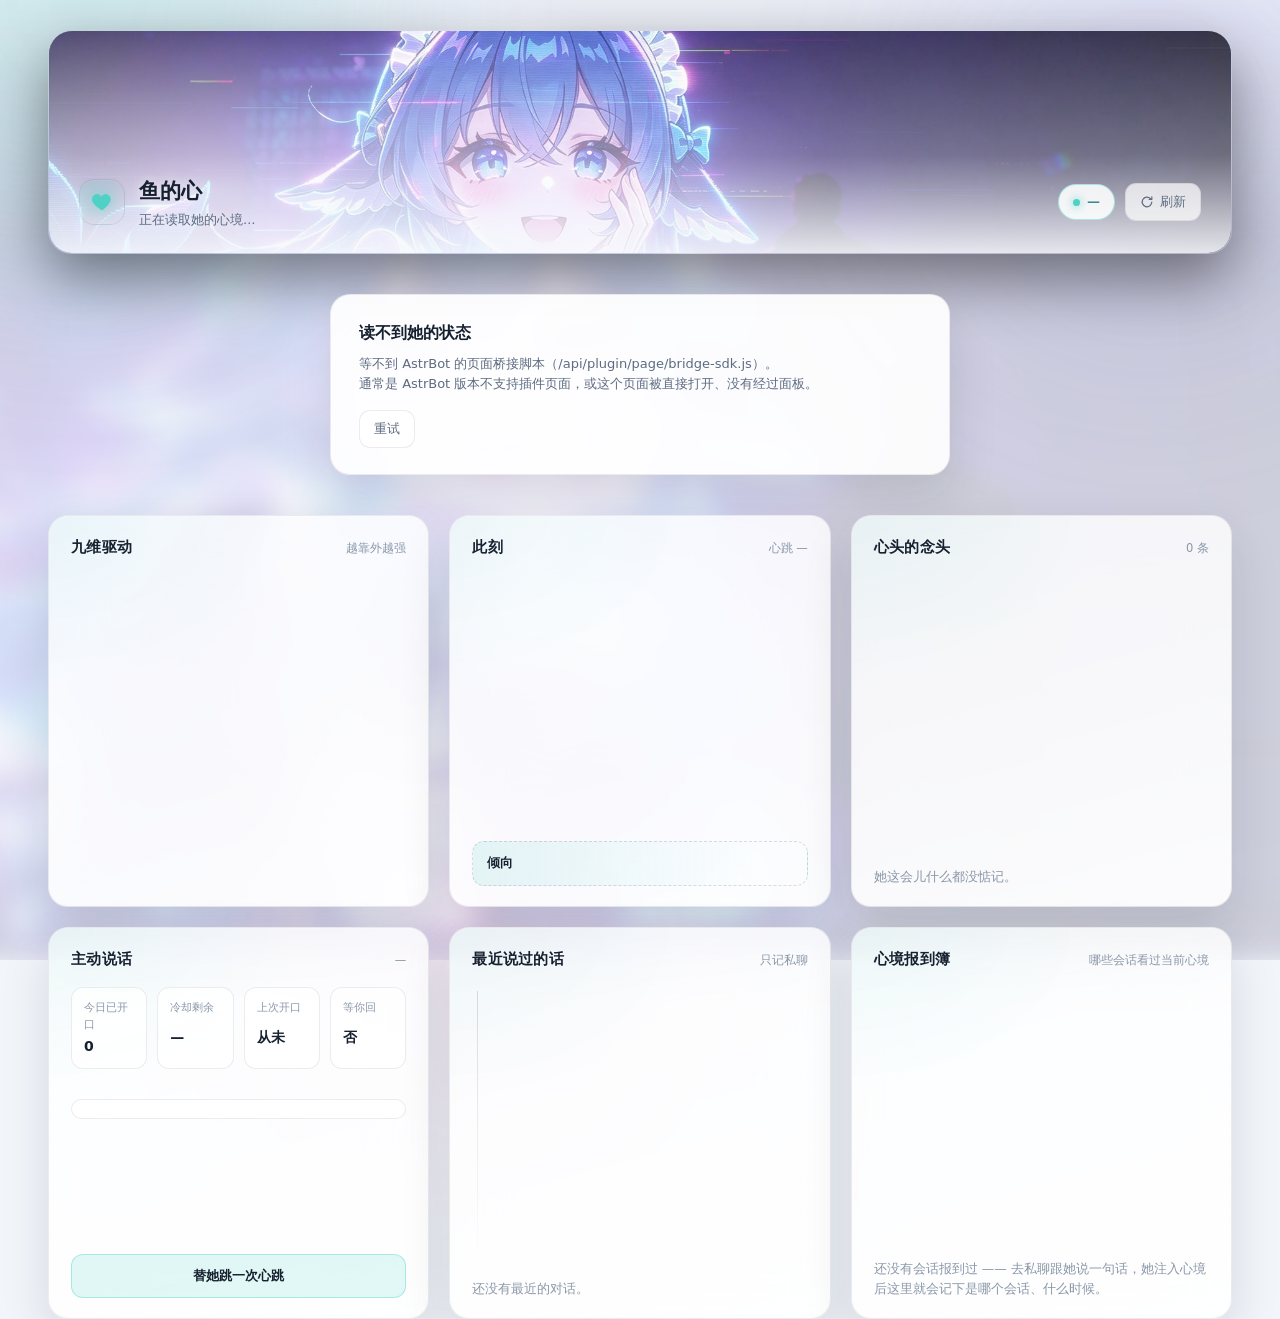
==== views/heart/index.html @ f81cccba "feat: v0.2.0 自带 Web 面板 + 主动说话时间感知 新增 - 自带 Web 面板（views/heart/）：九维雷达、四档状态、心头的念头、主动说话、   对话时间线、心境报到簿" ====
<!DOCTYPE html>
<html lang="zh-CN">
<head>
<meta charset="utf-8" />
<meta name="viewport" content="width=device-width, initial-scale=1" />
<title>鱼的心</title>
<link rel="stylesheet" href="./style.css" />
</head>
<body>
<div class="aurora" aria-hidden="true"><i></i><i></i><i></i></div>

<section class="hero">
  <header class="topbar">
    <div class="brand">
      <div class="heart" aria-hidden="true">
        <svg viewBox="0 0 32 32">
          <path d="M16 27.2s-9.8-5.9-12.6-11.6C1.5 11.4 3.4 6.3 8 5.5c2.9-.5 5.6 1.1 7.1 3.5 1.5-2.4 4.2-4 7.1-3.5 4.6.8 6.5 5.9 4.6 10.1C24 21.3 16 27.2 16 27.2z"/>
        </svg>
      </div>
      <div class="brand-text">
        <h1>鱼的心</h1>
        <p class="sub" id="subtitle">正在读取她的心境…</p>
      </div>
    </div>
    <div class="topbar-right">
      <span class="badge" id="modeBadge" data-mode="calm">—</span>
      <button class="ghost-btn" id="btnRefresh" type="button">
        <svg viewBox="0 0 16 16" aria-hidden="true"><path d="M13.5 8a5.5 5.5 0 1 1-1.6-3.9M13.5 2v3h-3" fill="none" stroke="currentColor" stroke-width="1.4" stroke-linecap="round" stroke-linejoin="round"/></svg>
        刷新
      </button>
    </div>
  </header>
</section>

<section class="error-card" id="errorCard" hidden>
  <h2>读不到她的状态</h2>
  <p id="errorText"></p>
  <button class="ghost-btn" id="btnRetry" type="button">重试</button>
</section>

<main class="grid" id="grid" hidden>
  <section class="card card-radar">
    <div class="card-head"><h2>九维驱动</h2><span class="hint">越靠外越强</span></div>
    <div class="radar-wrap">
      <svg class="radar" id="radar" viewBox="0 0 340 340" role="img" aria-label="九维驱动雷达图"></svg>
    </div>
    <div class="legend" id="radarLegend"></div>
  </section>

  <section class="card card-vitals">
    <div class="card-head"><h2>此刻</h2><span class="hint" id="tickHint">心跳 —</span></div>
    <div class="rings" id="rings"></div>
    <div class="meters" id="meters"></div>
    <p class="tendency" id="tendency" hidden><b>倾向</b><span id="tendencyText"></span></p>
  </section>

  <section class="card card-thoughts">
    <div class="card-head"><h2>心头的念头</h2><span class="hint" id="thoughtCount">0 条</span></div>
    <ul class="thought-list" id="thoughtList"></ul>
    <p class="empty" id="thoughtEmpty">她这会儿什么都没惦记。</p>
  </section>

  <section class="card card-proactive">
    <div class="card-head"><h2>主动说话</h2><span class="hint" id="proactiveHint">—</span></div>
    <div class="stats">
      <div class="stat"><span>今日已开口</span><b id="pCount">0</b></div>
      <div class="stat"><span>冷却剩余</span><b id="pCooldown">—</b></div>
      <div class="stat"><span>上次开口</span><b id="pLast">从未</b></div>
      <div class="stat"><span>等你回</span><b id="pWaiting">否</b></div>
    </div>
    <div class="chips" id="chips"></div>
    <p class="readiness" id="readiness"></p>
    <button class="primary-btn" id="btnTick" type="button">替她跳一次心跳</button>
  </section>

  <section class="card card-recent">
    <div class="card-head"><h2>最近说过的话</h2><span class="hint" id="recentHint">只记私聊</span></div>
    <ol class="timeline" id="recent"></ol>
    <p class="empty" id="recentEmpty">还没有最近的对话。</p>
  </section>

  <section class="card card-inject">
    <div class="card-head"><h2>心境报到簿</h2><span class="hint">哪些会话看过当前心境</span></div>
    <ul class="inject-list" id="injectList"></ul>
    <p class="empty" id="injectEmpty">还没有会话报到过 —— 去私聊跟她说一句话，她注入心境后这里就会记下是哪个会话、什么时候。</p>
  </section>
</main>

<div class="toast" id="toast" hidden></div>
<script src="./app.js"></script>
</body>
</html>
---- views/heart/style.css ----
/* 鱼的心 · WebUI
   设计：暗色玻璃卡片 + 状态色驱动的极光背景
   主题由 AstrBot 注入的 data-theme 切换（dark / light） */

:root {
  --bg: #080a0f;
  --panel: rgba(255, 255, 255, 0.05);
  --panel-solid: rgba(12, 16, 24, 0.74);
  --card-a: rgba(22, 27, 38, 0.72);
  --card-b: rgba(9, 12, 18, 0.87);
  --line: rgba(255, 255, 255, 0.09);
  --line-strong: rgba(255, 255, 255, 0.18);
  --text: #e9eef7;
  --muted: #8b95a8;
  --dim: #5b6474;
  --track: rgba(255, 255, 255, 0.07);
  --shadow: 0 24px 70px rgba(0, 0, 0, 0.55);
  --mode: #4fd1c5;
  --mode-soft: rgba(79, 209, 197, 0.14);
  --radius: 20px;
  --ease: cubic-bezier(0.22, 1, 0.36, 1);
  --scrim: linear-gradient(
    180deg,
    rgba(5, 7, 13, 0.52) 0%,
    rgba(5, 7, 13, 0.74) 42%,
    rgba(5, 7, 13, 0.92) 100%
  );
}

[data-theme="light"] {
  --bg: #f2f5fa;
  --panel: rgba(255, 255, 255, 0.72);
  --panel-solid: rgba(255, 255, 255, 0.92);
  --card-a: rgba(255, 255, 255, 0.78);
  --card-b: rgba(255, 255, 255, 0.92);
  --line: rgba(16, 24, 40, 0.08);
  --line-strong: rgba(16, 24, 40, 0.14);
  --text: #16202f;
  --muted: #5d6b80;
  --dim: #8a97a8;
  --track: rgba(16, 24, 40, 0.07);
  --shadow: 0 20px 50px rgba(16, 24, 40, 0.12);
  --scrim: linear-gradient(
    180deg,
    rgba(244, 246, 251, 0.78) 0%,
    rgba(244, 246, 251, 0.90) 45%,
    rgba(244, 246, 251, 0.96) 100%
  );
}

* { box-sizing: border-box; }

html, body { height: 100%; }

body {
  margin: 0;
  padding: 30px clamp(16px, 4vw, 48px) 60px;
  background-color: var(--bg);
  color: var(--text);
  font-family: "Inter", "PingFang SC", "Microsoft YaHei", "Noto Sans SC", system-ui, -apple-system, sans-serif;
  font-size: 14px;
  line-height: 1.55;
  -webkit-font-smoothing: antialiased;
  overflow-x: hidden;
}

/* 整页也铺上她：背景照片虚化后满铺，卡片半透明会透出颜色 */
body::before {
  content: "";
  position: fixed;
  inset: -60px;
  z-index: 0;
  pointer-events: none;
  background: url("./bg.jpg") center 72% / cover no-repeat;
  opacity: 0.38;
  filter: blur(13px) saturate(1.1);
  /* hero 区不重复铺图，从它下方开始接上 */
  mask-image: linear-gradient(180deg, transparent 0, #000 300px);
  -webkit-mask-image: linear-gradient(180deg, transparent 0, #000 300px);
}
[data-theme="light"] body::before { opacity: 0.16; }

/* ---------- 背景极光 ---------- */
.aurora {
  position: fixed;
  inset: -20% -10%;
  z-index: 0;
  pointer-events: none;
  filter: blur(110px);
  opacity: 0.42;
  transition: opacity 0.6s var(--ease);
}
.aurora i {
  position: absolute;
  display: block;
  border-radius: 50%;
  mix-blend-mode: screen;
  animation: drift 26s ease-in-out infinite;
}
[data-theme="light"] .aurora { opacity: 0.34; }
[data-theme="light"] .aurora i { mix-blend-mode: multiply; }
.aurora i:nth-child(1) { width: 44vw; height: 44vw; left: -6vw; top: -8vw; background: var(--mode); opacity: 0.5; }
.aurora i:nth-child(2) { width: 36vw; height: 36vw; right: 2vw; top: 8vh; background: #6366f1; opacity: 0.32; animation-delay: -9s; }
.aurora i:nth-child(3) { width: 30vw; height: 30vw; left: 32vw; bottom: -6vw; background: #ec4899; opacity: 0.22; animation-delay: -17s; }

@keyframes drift {
  0%, 100% { transform: translate3d(0, 0, 0) scale(1); }
  50% { transform: translate3d(3vw, -2vh, 0) scale(1.08); }
}

/* ---------- 顶栏 ---------- */
/* 顶部作品图带：照片只在这里完整呈现，内容区回到干净的深色底 */
.hero {
  position: relative;
  max-width: 1360px;
  margin: 0 auto 22px;
  min-height: 224px;
  display: flex;
  align-items: flex-end;
  padding: 24px 30px;
  border-radius: 24px;
  overflow: hidden;
  border: 1px solid var(--line);
  box-shadow: 0 26px 60px rgba(0, 0, 0, 0.45);
}
.hero::before {
  content: "";
  position: absolute;
  inset: 0;
  background: url("./bg.jpg") center 31% / cover no-repeat;
  transform: scale(1.01);
}
.hero::after {
  content: "";
  position: absolute;
  inset: 0;
  background:
    linear-gradient(
      180deg,
      rgba(8, 10, 16, 0.28) 0%,
      rgba(8, 10, 16, 0.58) 56%,
      rgba(10, 13, 20, 0.95) 100%
    ),
    radial-gradient(72% 130% at 14% 72%, rgba(8, 10, 16, 0.6), transparent 72%);
}
[data-theme="light"] .hero::after {
  background:
    linear-gradient(
      180deg,
      rgba(250, 251, 253, 0.18) 0%,
      rgba(250, 251, 253, 0.42) 56%,
      rgba(247, 249, 252, 0.92) 100%
    ),
    radial-gradient(72% 130% at 14% 72%, rgba(250, 251, 253, 0.55), transparent 72%);
}

.topbar {
  position: relative;
  z-index: 1;
  display: flex;
  align-items: center;
  justify-content: space-between;
  gap: 18px;
  width: 100%;
  margin: 0;
}

.brand { display: flex; align-items: center; gap: 14px; min-width: 0; }

.heart {
  width: 46px;
  height: 46px;
  flex: 0 0 auto;
  display: grid;
  place-items: center;
  border-radius: 15px;
  background: linear-gradient(150deg, var(--mode-soft), transparent 70%);
  border: 1px solid var(--line);
  box-shadow: inset 0 1px 0 rgba(255, 255, 255, 0.08);
}
.heart svg { width: 24px; height: 24px; fill: var(--mode); filter: drop-shadow(0 0 10px var(--mode)); }
.heart svg { animation: beat 2.6s ease-in-out infinite; transform-origin: 50% 55%; }

@keyframes beat {
  0%, 100% { transform: scale(1); }
  12% { transform: scale(1.14); }
  24% { transform: scale(1); }
  36% { transform: scale(1.08); }
  50% { transform: scale(1); }
}

.brand-text h1 { margin: 0; font-size: 21px; font-weight: 650; letter-spacing: 0.01em; text-shadow: 0 2px 20px rgba(0, 0, 0, 0.6); }
.brand-text .sub { margin: 2px 0 0; font-size: 12.5px; color: var(--muted); text-shadow: 0 1px 14px rgba(0, 0, 0, 0.65); }
[data-theme="light"] .brand-text h1,
[data-theme="light"] .brand-text .sub { text-shadow: 0 1px 12px rgba(255, 255, 255, 0.9); }

.topbar-right { display: flex; align-items: center; gap: 10px; }

.badge {
  display: inline-flex;
  align-items: center;
  gap: 7px;
  padding: 7px 14px;
  border-radius: 999px;
  font-size: 13px;
  font-weight: 600;
  color: var(--mode);
  background: var(--mode-soft);
  border: 1px solid color-mix(in srgb, var(--mode) 32%, transparent);
  white-space: nowrap;
}
.badge::before {
  content: "";
  width: 7px; height: 7px;
  border-radius: 50%;
  background: var(--mode);
  box-shadow: 0 0 10px var(--mode);
}

/* 亮色下浅青字压在浅底上会糊掉，换成更深的同色系 */
[data-theme="light"] .badge {
  background: rgba(255, 255, 255, 0.88);
  border-color: color-mix(in srgb, var(--mode) 45%, transparent);
  color: color-mix(in srgb, var(--mode) 62%, #0d1b26);
}

.ghost-btn {
  display: inline-flex;
  align-items: center;
  gap: 6px;
  padding: 8px 14px;
  font: inherit;
  font-size: 13px;
  color: var(--muted);
  background: var(--panel);
  border: 1px solid var(--line);
  border-radius: 11px;
  cursor: pointer;
  transition: color 0.2s, border-color 0.2s, transform 0.2s var(--ease), background 0.2s;
}
.ghost-btn svg { width: 14px; height: 14px; }
.ghost-btn:hover { color: var(--text); border-color: var(--line-strong); background: var(--panel-solid); }
.ghost-btn:active { transform: scale(0.97); }

/* ---------- 栅格：3 × 2 等大矩阵 ---------- */
.grid {
  position: relative;
  z-index: 1;
  display: grid;
  grid-template-columns: repeat(3, minmax(0, 1fr));
  align-items: stretch;
  gap: 20px;
  max-width: 1360px;
  margin: 0 auto;
}

.card {
  position: relative;
  display: flex;
  flex-direction: column;
  height: 392px;
  min-height: 0;
  padding: 20px 22px 20px;
  border-radius: var(--radius);
  background: linear-gradient(165deg, var(--card-a), var(--card-b));
  border: 1px solid var(--line);
  box-shadow: var(--shadow), inset 0 1px 0 rgba(255, 255, 255, 0.07);
  backdrop-filter: blur(26px) saturate(1.25);
  overflow: hidden;
  transition: border-color 0.35s var(--ease), transform 0.35s var(--ease);
  animation: rise 0.6s var(--ease) both;
}
.card::after {
  content: "";
  position: absolute;
  inset: 0;
  border-radius: inherit;
  background: radial-gradient(120% 80% at 0% 0%, var(--mode-soft), transparent 55%);
  opacity: 0.55;
  pointer-events: none;
}
.card:hover { border-color: var(--line-strong); }

.card:nth-child(1) { animation-delay: 0.02s; }
.card:nth-child(2) { animation-delay: 0.06s; }
.card:nth-child(3) { animation-delay: 0.10s; }
.card:nth-child(4) { animation-delay: 0.14s; }
.card:nth-child(5) { animation-delay: 0.18s; }
.card:nth-child(6) { animation-delay: 0.22s; }

@keyframes rise {
  from { opacity: 0; transform: translateY(14px); }
  to   { opacity: 1; transform: none; }
}

.card-head {
  position: relative;
  z-index: 1;
  display: flex;
  align-items: baseline;
  justify-content: space-between;
  gap: 12px;
  margin-bottom: 16px;
}
.card-head h2 { margin: 0; font-size: 14.5px; font-weight: 640; letter-spacing: 0.02em; }
.hint { font-size: 11.5px; color: var(--dim); white-space: nowrap; }

/* ---------- 雷达图 ---------- */
.radar-wrap { position: relative; z-index: 1; flex: 1; min-height: 0; width: 100%; display: grid; place-items: center; }
.radar { width: 100%; max-width: 296px; max-height: 100%; height: auto; overflow: visible; }
.radar .grid-line { fill: none; stroke: var(--line); stroke-width: 1; }
.radar .axis { stroke: var(--line); stroke-width: 1; }
.radar .area {
  fill: color-mix(in srgb, var(--mode) 26%, transparent);
  stroke: var(--mode);
  stroke-width: 2;
  stroke-linejoin: round;
  filter: drop-shadow(0 0 14px color-mix(in srgb, var(--mode) 55%, transparent));
  transition: d 0.8s var(--ease);
}
[data-theme="light"] .radar .area {
  fill: color-mix(in srgb, var(--mode) 34%, transparent);
  filter: drop-shadow(0 0 10px color-mix(in srgb, var(--mode) 35%, transparent));
}
.radar .dot { fill: var(--mode); }
.radar .label { fill: var(--muted); font-size: 10.5px; font-weight: 500; }
.radar .label.hot { fill: var(--mode); font-weight: 650; }

.legend {
  position: relative;
  z-index: 1;
  display: flex;
  flex-wrap: wrap;
  gap: 6px 14px;
  margin-top: 10px;
  font-size: 11.5px;
  color: var(--muted);
}
.legend span { display: inline-flex; align-items: center; gap: 5px; }
.legend i { width: 6px; height: 6px; border-radius: 50%; background: var(--mode); opacity: 0.7; }

/* ---------- 四环 ---------- */
.rings {
  position: relative;
  z-index: 1;
  display: grid;
  grid-template-columns: repeat(4, 1fr);
  gap: 14px;
  margin-bottom: 18px;
}
.ring {
  display: grid;
  place-items: center;
  gap: 8px;
  text-align: center;
}
.ring .dial {
  --p: 0;
  width: 92px;
  height: 92px;
  border-radius: 50%;
  display: grid;
  place-items: center;
  background: conic-gradient(var(--mode) calc(var(--p) * 1%), var(--track) 0);
  transition: background 0.9s var(--ease);
  position: relative;
  box-shadow: 0 0 0 1px var(--line), 0 8px 24px rgba(0, 0, 0, 0.25);
}
.ring .dial::before {
  content: "";
  position: absolute;
  inset: 8px;
  border-radius: 50%;
  background: var(--card-b);
  backdrop-filter: blur(6px);
}
.ring .dial b {
  position: relative;
  font-size: 19px;
  font-weight: 650;
  font-variant-numeric: tabular-nums;
  letter-spacing: -0.02em;
}
.ring .cap { font-size: 11.5px; color: var(--muted); }
.ring .cap em { font-style: normal; color: var(--dim); }

/* ---------- 细条 ---------- */
.meters { position: relative; z-index: 1; display: grid; gap: 11px; }
.meter { display: grid; grid-template-columns: 58px 1fr 40px; align-items: center; gap: 10px; font-size: 12px; }
.meter .name { color: var(--muted); }
.meter .bar { height: 6px; border-radius: 99px; background: var(--track); overflow: hidden; }
.meter .bar i {
  display: block; height: 100%; border-radius: 99px;
  background: linear-gradient(90deg, color-mix(in srgb, var(--mode) 55%, transparent), var(--mode));
  width: 0;
  transition: width 0.9s var(--ease);
}
.meter .val { text-align: right; color: var(--text); font-variant-numeric: tabular-nums; }

.tendency {
  position: relative;
  z-index: 1;
  display: flex;
  gap: 9px;
  margin: auto 0 0;
  padding: 12px 14px;
  border-radius: 12px;
  border: 1px dashed var(--line-strong);
  background: linear-gradient(90deg, var(--mode-soft), transparent 85%);
  font-size: 12.5px;
  color: var(--muted);
  line-height: 1.5;
}
.tendency b { flex: 0 0 auto; color: var(--text); font-weight: 600; }

/* ---------- 念头 ---------- */
.thought-list { position: relative; z-index: 1; flex: 1; min-height: 0; overflow-y: auto; align-content: start; list-style: none; margin: 0; padding: 0; display: grid; gap: 10px; scrollbar-width: thin; }
.thought {
  padding: 12px 14px;
  border-radius: 13px;
  background: var(--panel);
  border: 1px solid var(--line);
  display: grid;
  gap: 8px;
}
.thought-top { display: flex; align-items: center; gap: 8px; }
.thought-kind {
  font-size: 10.5px;
  padding: 2px 8px;
  border-radius: 99px;
  color: var(--mode);
  background: var(--mode-soft);
  border: 1px solid color-mix(in srgb, var(--mode) 26%, transparent);
  white-space: nowrap;
}
.thought-text { font-size: 13.5px; }
.thought-meta { display: flex; align-items: center; justify-content: space-between; font-size: 11px; color: var(--dim); }
.ttl { height: 3px; border-radius: 99px; background: var(--track); overflow: hidden; flex: 1; margin-left: 10px; }
.ttl i { display: block; height: 100%; background: var(--mode); opacity: 0.6; }

/* ---------- 主动说话 ---------- */
.stats {
  position: relative;
  z-index: 1;
  display: grid;
  grid-template-columns: repeat(4, 1fr);
  gap: 10px;
  margin-bottom: 14px;
}
.stat {
  padding: 11px 12px;
  border-radius: 12px;
  background: var(--panel);
  border: 1px solid var(--line);
  display: grid;
  gap: 3px;
}
.stat span { font-size: 11px; color: var(--dim); }
.stat b { font-size: 14px; font-weight: 620; font-variant-numeric: tabular-nums; white-space: nowrap; }

.chips { position: relative; z-index: 1; display: flex; flex-wrap: wrap; gap: 7px; margin-bottom: 16px; }
.chip {
  font-size: 11.5px;
  padding: 5px 10px;
  border-radius: 8px;
  color: var(--muted);
  background: var(--panel);
  border: 1px solid var(--line);
}
.chip b { color: var(--text); font-weight: 600; }

.readiness {
  position: relative;
  z-index: 1;
  margin: 0 0 14px;
  padding: 9px 12px;
  border-radius: 10px;
  background: var(--panel);
  border: 1px solid var(--line);
  font-size: 12px;
  line-height: 1.5;
  color: var(--muted);
}

.primary-btn {
  position: relative;
  z-index: 1;
  margin-top: auto;
  width: 100%;
  padding: 11px;
  font: inherit;
  font-size: 13px;
  font-weight: 600;
  color: color-mix(in srgb, var(--mode) 85%, #000 15%);
  background: color-mix(in srgb, var(--mode) 16%, transparent);
  border: 1px solid color-mix(in srgb, var(--mode) 40%, transparent);
  border-radius: 12px;
  cursor: pointer;
  transition: background 0.25s, transform 0.2s var(--ease);
}
[data-theme="light"] .primary-btn { color: var(--text); }
.primary-btn:hover { background: color-mix(in srgb, var(--mode) 26%, transparent); }
.primary-btn:active { transform: scale(0.985); }
.primary-btn[disabled] { opacity: 0.45; cursor: progress; }

/* ---------- 时间线 ---------- */
.timeline {
  position: relative;
  z-index: 1;
  list-style: none;
  margin: 0;
  padding: 0 0 0 18px;
  display: grid;
  gap: 12px;
  flex: 1;
  min-height: 0;
  overflow-y: auto;
  scrollbar-width: thin;
  mask-image: linear-gradient(to bottom, #000 90%, transparent);
}
.timeline::before {
  content: "";
  position: absolute;
  left: 5px; top: 4px; bottom: 4px;
  width: 1px;
  background: linear-gradient(var(--line-strong), transparent);
}
.timeline li { position: relative; display: grid; gap: 2px; }
.timeline li::before {
  content: "";
  position: absolute;
  left: -15px; top: 7px;
  width: 7px; height: 7px;
  border-radius: 50%;
  background: var(--track);
  border: 1px solid var(--line-strong);
}
.timeline li[data-who="bot"]::before { background: var(--mode); border-color: transparent; box-shadow: 0 0 8px var(--mode); }
.timeline .who { font-size: 10.5px; color: var(--dim); letter-spacing: 0.03em; }
.timeline .what { font-size: 13px; word-break: break-word; }
.timeline li[data-who="bot"] .what { color: color-mix(in srgb, var(--mode) 78%, var(--text)); }

/* ---------- 注入簿 ---------- */
.inject-list { position: relative; z-index: 1; flex: 1; min-height: 0; overflow-y: auto; align-content: start; list-style: none; margin: 0; padding: 0; display: grid; gap: 9px; scrollbar-width: thin; }
.inject-list li {
  display: grid;
  grid-template-columns: 1fr auto;
  align-items: center;
  gap: 10px;
  padding: 10px 12px;
  border-radius: 11px;
  background: var(--panel);
  border: 1px solid var(--line);
  font-size: 12px;
}
.inject-list .umo { color: var(--muted); word-break: break-all; font-size: 11.5px; }
.inject-list .when { color: var(--dim); font-size: 11px; white-space: nowrap; }
.inject-list .flag { color: var(--mode); }

.empty {
  position: relative;
  z-index: 1;
  margin: 6px 0 0;
  font-size: 12.5px;
  color: var(--dim);
}

/* ---------- 错误卡 ---------- */
.error-card {
  position: relative;
  z-index: 1;
  max-width: 620px;
  margin: 40px auto;
  padding: 26px 28px;
  border-radius: var(--radius);
  background: var(--panel-solid);
  border: 1px solid var(--line);
  box-shadow: var(--shadow);
}
.error-card h2 { margin: 0 0 8px; font-size: 16px; }
.error-card p { margin: 0 0 16px; color: var(--muted); font-size: 13px; white-space: pre-wrap; }

/* ---------- toast ---------- */
.toast {
  position: fixed;
  left: 50%;
  bottom: 34px;
  transform: translateX(-50%) translateY(12px);
  z-index: 10;
  padding: 10px 18px;
  border-radius: 12px;
  font-size: 13px;
  color: var(--text);
  background: var(--panel-solid);
  border: 1px solid var(--line-strong);
  box-shadow: var(--shadow);
  opacity: 0;
  transition: opacity 0.3s var(--ease), transform 0.3s var(--ease);
  pointer-events: none;
}
.toast.show { opacity: 1; transform: translateX(-50%) translateY(0); }

/* ---------- 响应式 ---------- */
@media (max-width: 1180px) {
  .grid { grid-template-columns: repeat(2, minmax(0, 1fr)); }
  .card { height: 380px; }
}
@media (max-width: 820px) {
  body { padding: 18px 14px 44px; }
  .grid { grid-template-columns: minmax(0, 1fr); }
  .card { height: auto; min-height: 320px; }
  .hero { min-height: 168px; padding: 18px 20px; }
  .rings { grid-template-columns: repeat(2, 1fr); }
  .stats { grid-template-columns: repeat(2, 1fr); }
  .topbar { flex-wrap: wrap; }
}

@media (prefers-reduced-motion: reduce) {
  *, *::before, *::after { animation-duration: 0.001ms !important; animation-iteration-count: 1 !important; transition-duration: 0.001ms !important; }
}
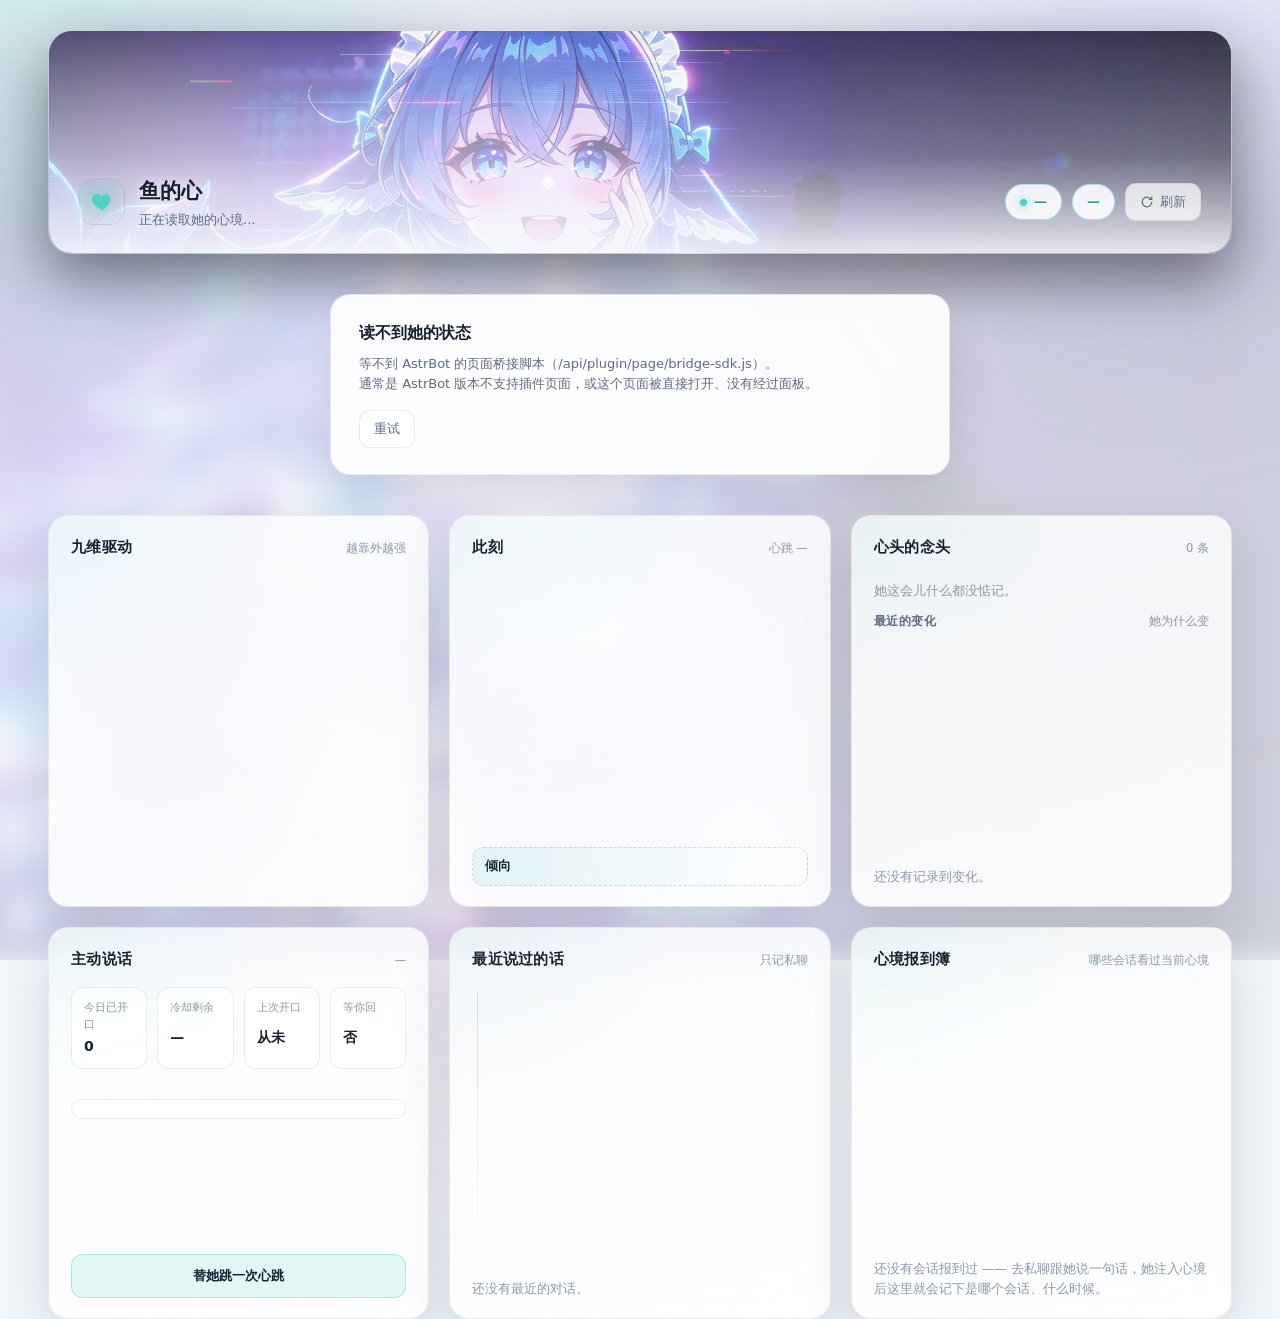
==== commit 4f864e04: "feat: v0.3.0 九维全部接上输入 + 念头方向加权 - 好奇/反刍/责任/疲惫 四维接上事件输入（此前只有 5 个维度会动） - 新增 apology / share / request " ====
--- a/views/heart/index.html
+++ b/views/heart/index.html
@@ -24,6 +24,7 @@
     </div>
     <div class="topbar-right">
       <span class="badge" id="modeBadge" data-mode="calm">—</span>
+        <span class="badge mood" id="moodBadge">—</span>
       <button class="ghost-btn" id="btnRefresh" type="button">
         <svg viewBox="0 0 16 16" aria-hidden="true"><path d="M13.5 8a5.5 5.5 0 1 1-1.6-3.9M13.5 2v3h-3" fill="none" stroke="currentColor" stroke-width="1.4" stroke-linecap="round" stroke-linejoin="round"/></svg>
         刷新
@@ -58,6 +59,9 @@
     <div class="card-head"><h2>心头的念头</h2><span class="hint" id="thoughtCount">0 条</span></div>
     <ul class="thought-list" id="thoughtList"></ul>
     <p class="empty" id="thoughtEmpty">她这会儿什么都没惦记。</p>
+    <div class="card-head sub-head"><h3>最近的变化</h3><span class="hint" id="eventHint">她为什么变</span></div>
+    <ul class="event-list" id="eventList"></ul>
+    <p class="empty" id="eventEmpty">还没有记录到变化。</p>
   </section>
 
   <section class="card card-proactive">
--- a/views/heart/style.css
+++ b/views/heart/style.css
@@ -218,6 +218,13 @@
 }
 
 /* 亮色下浅青字压在浅底上会糊掉，换成更深的同色系 */
+.badge.mood {
+  background: transparent;
+  border-color: var(--line-strong);
+  color: var(--muted);
+}
+.badge.mood::before { display: none; }
+
 [data-theme="light"] .badge {
   background: rgba(255, 255, 255, 0.88);
   border-color: color-mix(in srgb, var(--mode) 45%, transparent);
@@ -356,8 +363,8 @@
 }
 .ring .dial {
   --p: 0;
-  width: 92px;
-  height: 92px;
+  width: 70px;
+  height: 70px;
   border-radius: 50%;
   display: grid;
   place-items: center;
@@ -369,7 +376,7 @@
 .ring .dial::before {
   content: "";
   position: absolute;
-  inset: 8px;
+  inset: 7px;
   border-radius: 50%;
   background: var(--card-b);
   backdrop-filter: blur(6px);
@@ -385,10 +392,10 @@
 .ring .cap em { font-style: normal; color: var(--dim); }
 
 /* ---------- 细条 ---------- */
-.meters { position: relative; z-index: 1; display: grid; gap: 11px; }
-.meter { display: grid; grid-template-columns: 58px 1fr 40px; align-items: center; gap: 10px; font-size: 12px; }
+.meters { position: relative; z-index: 1; display: grid; gap: 5px; }
+.meter { display: grid; grid-template-columns: 54px 1fr 38px; align-items: center; gap: 10px; font-size: 11.5px; }
 .meter .name { color: var(--muted); }
-.meter .bar { height: 6px; border-radius: 99px; background: var(--track); overflow: hidden; }
+.meter .bar { height: 5px; border-radius: 99px; background: var(--track); overflow: hidden; }
 .meter .bar i {
   display: block; height: 100%; border-radius: 99px;
   background: linear-gradient(90deg, color-mix(in srgb, var(--mode) 55%, transparent), var(--mode));
@@ -403,7 +410,7 @@
   display: flex;
   gap: 9px;
   margin: auto 0 0;
-  padding: 12px 14px;
+  padding: 9px 12px;
   border-radius: 12px;
   border: 1px dashed var(--line-strong);
   background: linear-gradient(90deg, var(--mode-soft), transparent 85%);
@@ -414,7 +421,39 @@
 .tendency b { flex: 0 0 auto; color: var(--text); font-weight: 600; }
 
 /* ---------- 念头 ---------- */
-.thought-list { position: relative; z-index: 1; flex: 1; min-height: 0; overflow-y: auto; align-content: start; list-style: none; margin: 0; padding: 0; display: grid; gap: 10px; scrollbar-width: thin; }
+.thought-list { position: relative; z-index: 1; flex: 0 1 auto; max-height: 150px; min-height: 0; overflow-y: auto; align-content: start; list-style: none; margin: 0; padding: 0; display: grid; gap: 10px; scrollbar-width: thin; }
+
+/* 「最近的变化」：念头卡的下半区 */
+.sub-head { margin-top: 12px; }
+.sub-head h3 { margin: 0; font-size: 12px; font-weight: 620; color: var(--muted); letter-spacing: 0.04em; }
+.event-list {
+  position: relative;
+  z-index: 1;
+  flex: 1;
+  min-height: 0;
+  overflow-y: auto;
+  align-content: start;
+  list-style: none;
+  margin: 8px 0 0;
+  padding: 0;
+  display: grid;
+  gap: 2px;
+  scrollbar-width: thin;
+  mask-image: linear-gradient(to bottom, #000 88%, transparent);
+}
+.event-list li {
+  display: grid;
+  grid-template-columns: 58px 1fr auto;
+  gap: 8px;
+  align-items: baseline;
+  padding: 5px 0;
+  font-size: 11.5px;
+  border-bottom: 1px dashed var(--line);
+}
+.event-list li:last-child { border-bottom: none; }
+.event-list .ev-name { color: var(--text); font-weight: 620; }
+.event-list .ev-delta { color: var(--muted); font-variant-numeric: tabular-nums; overflow: hidden; text-overflow: ellipsis; white-space: nowrap; }
+.event-list .ev-time { color: var(--dim); white-space: nowrap; }
 .thought {
   padding: 12px 14px;
   border-radius: 13px;
@@ -513,6 +552,7 @@
   display: grid;
   gap: 12px;
   flex: 1;
+  align-content: start;
   min-height: 0;
   overflow-y: auto;
   scrollbar-width: thin;
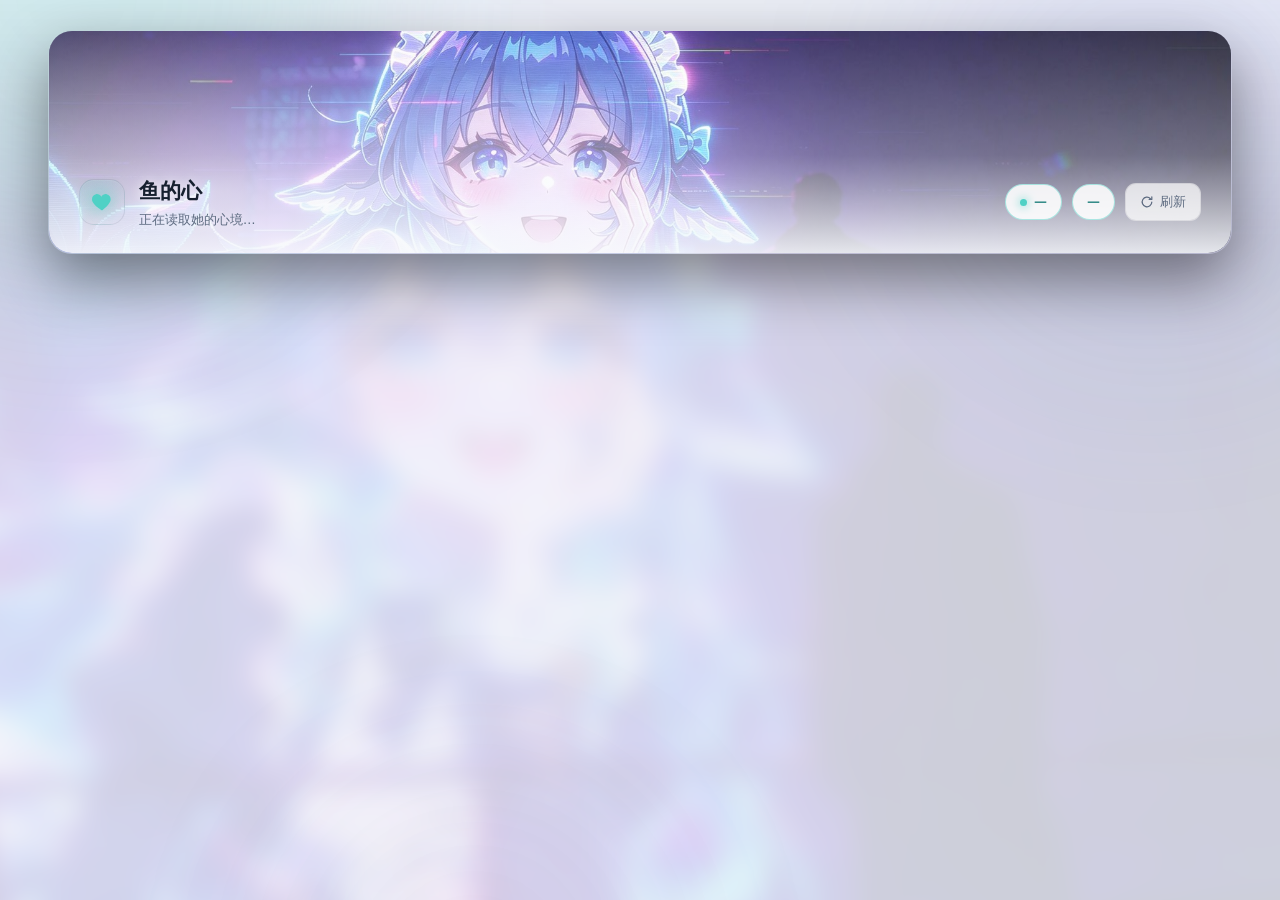
==== commit 5d350506: "feat: v0.3.3 委屈有出处 + DeepTalk 修复 - 空白名单（owner_ids 与 target_umo 都空）时：私聊仍放行，群聊一律按   外人处理，并记一条日志提示去配 " ====
--- a/views/heart/index.html
+++ b/views/heart/index.html
@@ -52,7 +52,10 @@
     <div class="card-head"><h2>此刻</h2><span class="hint" id="tickHint">心跳 —</span></div>
     <div class="rings" id="rings"></div>
     <div class="meters" id="meters"></div>
-    <p class="tendency" id="tendency" hidden><b>倾向</b><span id="tendencyText"></span></p>
+    <div class="tendency" id="tendency" hidden>
+      <span class="tendency-row" id="tendencyRow"><b>倾向</b><span id="tendencyText"></span></span>
+      <span class="tendency-row" id="blameLine" hidden><b>责怪</b><span id="blameText"></span></span>
+    </div>
   </section>
 
   <section class="card card-thoughts">
--- a/views/heart/style.css
+++ b/views/heart/style.css
@@ -52,6 +52,10 @@
 
 html, body { height: 100%; }
 
+/* hidden 必须真的隐藏：组件样式里的 display:flex / grid 优先级比 UA 的
+   [hidden]{display:none} 高，之前"空白的责怪框""错误卡片还占位"都是这个原因 */
+[hidden] { display: none !important; }
+
 body {
   margin: 0;
   padding: 30px clamp(16px, 4vw, 48px) 60px;
@@ -265,7 +269,10 @@
   position: relative;
   display: flex;
   flex-direction: column;
-  height: 392px;
+  /* 六张卡片固定同高：行高由 grid 拉平，但「最近说过的话」内容会无限长，
+     必须靠内部滚动而不是把整张卡撑高。416 是「此刻」放得下
+     倾向两行 + 责怪一行的最小高度。 */
+  height: 416px;
   min-height: 0;
   padding: 20px 22px 20px;
   border-radius: var(--radius);
@@ -287,6 +294,10 @@
   pointer-events: none;
 }
 .card:hover { border-color: var(--line-strong); }
+
+/* 「此刻」内容最多（环 + 7 条 + 倾向/责怪）：万一还是超高，宁可让卡片内部滚，
+   也不要像以前那样直接被 overflow:hidden 切掉半行 */
+.card-vitals { overflow-y: auto; scrollbar-width: thin; }
 
 .card:nth-child(1) { animation-delay: 0.02s; }
 .card:nth-child(2) { animation-delay: 0.06s; }
@@ -344,6 +355,8 @@
   color: var(--muted);
 }
 .legend span { display: inline-flex; align-items: center; gap: 5px; }
+.legend em { font-style: normal; }
+.legend b { color: var(--text); font-weight: 600; font-variant-numeric: tabular-nums; }
 .legend i { width: 6px; height: 6px; border-radius: 50%; background: var(--mode); opacity: 0.7; }
 
 /* ---------- 四环 ---------- */
@@ -387,6 +400,27 @@
   font-weight: 650;
   font-variant-numeric: tabular-nums;
   letter-spacing: -0.02em;
+}
+/* 里程碑刻度：从 12 点方向顺时针 --t*3.6 度，压在环带上 */
+.ring .dial .tick {
+  --t: 0;
+  position: absolute;
+  inset: 0;
+  border-radius: 50%;
+  pointer-events: none;
+  transform: rotate(calc(var(--t) * 3.6deg));
+}
+.ring .dial .tick::after {
+  content: "";
+  position: absolute;
+  left: 50%;
+  top: 0;
+  width: 2px;
+  height: 7px;
+  margin-left: -1px;
+  border-radius: 1px;
+  background: var(--text);
+  opacity: 0.5;
 }
 .ring .cap { font-size: 11.5px; color: var(--muted); }
 .ring .cap em { font-style: normal; color: var(--dim); }
@@ -408,7 +442,8 @@
   position: relative;
   z-index: 1;
   display: flex;
-  gap: 9px;
+  flex-direction: column;
+  gap: 6px;
   margin: auto 0 0;
   padding: 9px 12px;
   border-radius: 12px;
@@ -417,6 +452,11 @@
   font-size: 12.5px;
   color: var(--muted);
   line-height: 1.5;
+}
+.tendency-row { display: flex; gap: 9px; }
+.tendency-row + .tendency-row {
+  padding-top: 6px;
+  border-top: 1px dashed var(--line);
 }
 .tendency b { flex: 0 0 auto; color: var(--text); font-weight: 600; }
 
@@ -552,6 +592,10 @@
   display: grid;
   gap: 12px;
   flex: 1;
+  min-height: 0;
+  /* 卡片是固定高度：消息多了要在这里滚，不能把整行撑高 */
+  overflow-y: auto;
+  scrollbar-width: thin;
   align-content: start;
   min-height: 0;
   overflow-y: auto;
@@ -643,7 +687,7 @@
 /* ---------- 响应式 ---------- */
 @media (max-width: 1180px) {
   .grid { grid-template-columns: repeat(2, minmax(0, 1fr)); }
-  .card { height: 380px; }
+  .card { height: 404px; }
 }
 @media (max-width: 820px) {
   body { padding: 18px 14px 44px; }
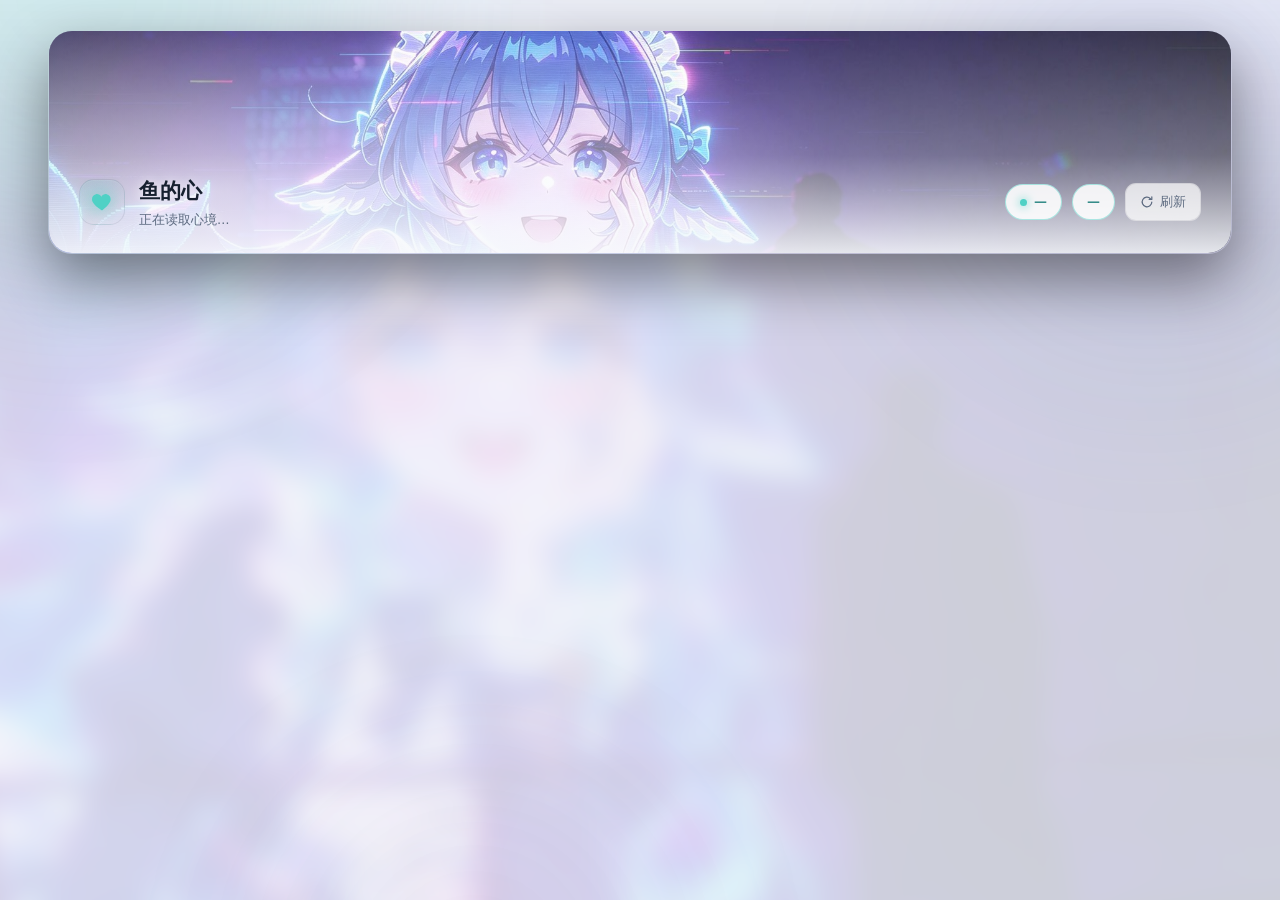
==== commit fb0d4673: "feat: v0.4.6 欲求不满强化、成人层私密念头、反复吵醒投射今日气象与性别设定联动 新增： - 新增鱼主与鱼性别设定（`identity.fish_gender` / `identity.o" ====
--- a/views/heart/index.html
+++ b/views/heart/index.html
@@ -19,7 +19,8 @@
       </div>
       <div class="brand-text">
         <h1>鱼的心</h1>
-        <p class="sub" id="subtitle">正在读取她的心境…</p>
+        <p class="sub" id="subtitle">正在读取心境…</p>
+        <div class="special-strip" id="specialStrip" hidden></div>
       </div>
     </div>
     <div class="topbar-right">
@@ -34,12 +35,20 @@
 </section>
 
 <section class="error-card" id="errorCard" hidden>
-  <h2>读不到她的状态</h2>
+  <h2 id="errorTitle">读不到她的状态</h2>
   <p id="errorText"></p>
   <button class="ghost-btn" id="btnRetry" type="button">重试</button>
 </section>
 
 <main class="grid" id="grid" hidden>
+  <section class="card card-last" id="lastCard" hidden>
+    <div class="card-head"><h2>最近完成 / 自愈 / 放下</h2><span class="hint">念头 · 2 小时内</span></div>
+    <div class="last-scroll">
+      <div class="last-rewards" id="lastRewardList"></div>
+      <p class="last-reward let-go" id="lastLetGo" hidden></p>
+    </div>
+  </section>
+
   <section class="card card-radar">
     <div class="card-head"><h2>九维驱动</h2><span class="hint">越靠外越强</span></div>
     <div class="radar-wrap">
@@ -59,10 +68,15 @@
   </section>
 
   <section class="card card-thoughts">
-    <div class="card-head"><h2>心头的念头</h2><span class="hint" id="thoughtCount">0 条</span></div>
+    <div class="card-head"><h2>念头</h2><span class="hint" id="thoughtCount">0 条</span></div>
     <ul class="thought-list" id="thoughtList"></ul>
     <p class="empty" id="thoughtEmpty">她这会儿什么都没惦记。</p>
-    <div class="card-head sub-head"><h3>最近的变化</h3><span class="hint" id="eventHint">她为什么变</span></div>
+    <div id="promiseWrap" hidden>
+      <div class="card-head sub-head"><h3>小约定</h3><span class="hint" id="promiseHint">心里记着</span></div>
+      <ul class="promise-list" id="promiseList"></ul>
+    </div>
+    <div class="card-head sub-head"><h3>最近的变化</h3><span class="hint" id="eventHint">最新在上</span></div>
+    <div class="event-cols" id="eventCols" hidden><span>原因</span><span>数值变化</span><span>时间</span></div>
     <ul class="event-list" id="eventList"></ul>
     <p class="empty" id="eventEmpty">还没有记录到变化。</p>
   </section>
@@ -91,6 +105,24 @@
     <ul class="inject-list" id="injectList"></ul>
     <p class="empty" id="injectEmpty">还没有会话报到过 —— 去私聊跟她说一句话，她注入心境后这里就会记下是哪个会话、什么时候。</p>
   </section>
+
+  <section class="card card-desire" id="desireCard" hidden>
+    <div class="card-head"><h2>隐藏的欲</h2><span class="hint" id="desireHint">关系满格后解锁</span></div>
+    <div class="desire-body">
+      <div class="desire-left">
+        <div class="desire-top">
+          <div class="desire-score"><b id="desireValue">0</b><span>/100</span></div>
+          <div class="desire-stage" id="desireStage">—</div>
+        </div>
+        <div class="desire-bar"><i id="desireFill"></i></div>
+        <p class="desire-status" id="desireStatus"></p>
+      </div>
+      <div class="desire-right">
+        <p class="desire-log-head">最近涨落</p>
+        <ul class="desire-log" id="desireLog"></ul>
+      </div>
+    </div>
+  </section>
 </main>
 
 <div class="toast" id="toast" hidden></div>
--- a/views/heart/style.css
+++ b/views/heart/style.css
@@ -106,6 +106,8 @@
 .aurora i:nth-child(1) { width: 44vw; height: 44vw; left: -6vw; top: -8vw; background: var(--mode); opacity: 0.5; }
 .aurora i:nth-child(2) { width: 36vw; height: 36vw; right: 2vw; top: 8vh; background: #6366f1; opacity: 0.32; animation-delay: -9s; }
 .aurora i:nth-child(3) { width: 30vw; height: 30vw; left: 32vw; bottom: -6vw; background: #ec4899; opacity: 0.22; animation-delay: -17s; }
+[data-fish-gender="male"] .aurora i:nth-child(3) { background: #38bdf8; }
+[data-fish-gender="neutral"] .aurora i:nth-child(3) { background: #a78bfa; }
 
 @keyframes drift {
   0%, 100% { transform: translate3d(0, 0, 0) scale(1); }
@@ -299,6 +301,87 @@
    也不要像以前那样直接被 overflow:hidden 切掉半行 */
 .card-vitals { overflow-y: auto; scrollbar-width: thin; }
 
+/* 隐藏的欲：只在解锁后出现；横跨整行放在六张卡之后，不挤占其他卡位 */
+.card.card-desire {
+  grid-column: 1 / -1;
+  height: auto;
+  min-height: 210px;
+  overflow: hidden;
+}
+.desire-body {
+  display: grid;
+  grid-template-columns: minmax(260px, 0.85fr) minmax(0, 1.15fr);
+  gap: 30px;
+  align-items: start;
+  margin-top: 4px;
+}
+.desire-left, .desire-right { min-width: 0; }
+.desire-top {
+  display: flex;
+  align-items: baseline;
+  justify-content: flex-start;
+  gap: 14px;
+  margin: 0 0 10px;
+}
+.desire-score { display: flex; align-items: baseline; gap: 4px; }
+.desire-score b { font-size: 34px; line-height: 1; color: #f6ad55; }
+.desire-score span { color: var(--muted); font-size: 12px; }
+.desire-stage {
+  padding: 5px 10px;
+  border-radius: 999px;
+  color: #f6ad55;
+  background: rgba(246, 173, 85, 0.12);
+  border: 1px solid rgba(246, 173, 85, 0.28);
+  font-size: 12px;
+  white-space: nowrap;
+}
+.desire-bar {
+  height: 10px;
+  border-radius: 999px;
+  background: var(--line);
+  overflow: hidden;
+}
+.desire-bar i {
+  display: block;
+  width: 0;
+  height: 100%;
+  border-radius: inherit;
+  background: linear-gradient(90deg, #f6ad55, #ff7a7a);
+  transition: width 0.5s var(--ease);
+}
+.desire-status {
+  margin: 14px 0 0;
+  color: var(--muted);
+  font-size: 13px;
+}
+.desire-log-head {
+  margin: 0 0 8px;
+  color: var(--muted);
+  font-size: 11px;
+  letter-spacing: 0.08em;
+  text-transform: uppercase;
+}
+.desire-log {
+  list-style: none;
+  margin: 0;
+  padding: 0;
+  display: grid;
+  gap: 6px;
+}
+.desire-log li {
+  display: flex;
+  justify-content: space-between;
+  gap: 10px;
+  padding: 7px 9px;
+  border-radius: 9px;
+  background: rgba(255, 255, 255, 0.035);
+  font-size: 12px;
+  color: var(--muted);
+}
+.desire-log .up { color: #f6ad55; }
+.desire-log .down { color: #7dd3fc; }
+.desire-log .empty { justify-content: center; opacity: 0.7; }
+
 .card:nth-child(1) { animation-delay: 0.02s; }
 .card:nth-child(2) { animation-delay: 0.06s; }
 .card:nth-child(3) { animation-delay: 0.10s; }
@@ -461,21 +544,154 @@
 .tendency b { flex: 0 0 auto; color: var(--text); font-weight: 600; }
 
 /* ---------- 念头 ---------- */
-.thought-list { position: relative; z-index: 1; flex: 0 1 auto; max-height: 150px; min-height: 0; overflow-y: auto; align-content: start; list-style: none; margin: 0; padding: 0; display: grid; gap: 10px; scrollbar-width: thin; }
+.thought-list { position: relative; z-index: 1; flex: 1 1 0; max-height: none; min-height: 80px; overflow-y: auto; align-content: start; list-style: none; margin: 0; padding: 0 4px 0 0; display: grid; gap: 10px; scrollbar-width: thin; }
 
 /* 「最近的变化」：念头卡的下半区 */
-.sub-head { margin-top: 12px; }
+.sub-head { margin-top: 12px; margin-bottom: 6px; }
 .sub-head h3 { margin: 0; font-size: 12px; font-weight: 620; color: var(--muted); letter-spacing: 0.04em; }
+.event-cols {
+  position: relative;
+  z-index: 1;
+  display: grid;
+  grid-template-columns: 74px 1fr 56px;
+  gap: 8px;
+  padding: 0 12px 5px 0;
+  font-size: 10.5px;
+  color: var(--dim);
+  border-bottom: 1px solid var(--line);
+}
+.event-cols[hidden] { display: none; }
+
+/* ---------- 顶栏特别的日子小胶囊 ---------- */
+.special-strip {
+  display: flex;
+  flex-wrap: wrap;
+  gap: 6px;
+  margin-top: 8px;
+}
+.special-pill {
+  display: inline-flex;
+  align-items: center;
+  gap: 4px;
+  padding: 2px 10px;
+  border-radius: 999px;
+  font-size: 11.5px;
+  line-height: 1.5;
+  color: rgba(255, 255, 255, 0.9);
+  background: rgba(15, 23, 42, 0.42);
+  border: 1px solid rgba(255, 255, 255, 0.16);
+  backdrop-filter: blur(8px);
+}
+.special-pill.today {
+  color: #fff7ed;
+  background: linear-gradient(135deg, rgba(244, 114, 182, 0.42), rgba(251, 146, 60, 0.36));
+  border-color: rgba(253, 186, 116, 0.55);
+  box-shadow: 0 0 14px rgba(244, 114, 182, 0.25);
+}
+[data-theme="light"] .special-pill {
+  color: #1e293b;
+  background: rgba(255, 255, 255, 0.72);
+  border-color: rgba(15, 23, 42, 0.12);
+}
+[data-theme="light"] .special-pill.today {
+  color: #9a3412;
+  background: linear-gradient(135deg, rgba(253, 224, 236, 0.92), rgba(255, 237, 213, 0.92));
+  border-color: rgba(251, 146, 60, 0.45);
+}
+.special-pill.vibe {
+  color: rgba(224, 242, 254, 0.94);
+  background: rgba(14, 116, 144, 0.32);
+  border-color: rgba(125, 211, 252, 0.34);
+}
+.special-pill.vibe.disturbed {
+  color: rgba(226, 232, 240, 0.94);
+  background: rgba(71, 85, 105, 0.42);
+  border-color: rgba(148, 163, 184, 0.45);
+}
+.special-pill.vibe.muted { opacity: 0.62; }
+[data-theme="light"] .special-pill.vibe {
+  color: #075985;
+  background: rgba(224, 242, 254, 0.85);
+  border-color: rgba(56, 189, 248, 0.38);
+}
+[data-theme="light"] .special-pill.vibe.disturbed {
+  color: #334155;
+  background: rgba(226, 232, 240, 0.9);
+  border-color: rgba(100, 116, 139, 0.42);
+}
+.special-pill.identity {
+  color: rgba(243, 232, 255, 0.94);
+  background: rgba(99, 102, 241, 0.28);
+  border-color: rgba(165, 180, 252, 0.36);
+}
+[data-fish-gender="male"] .special-pill.identity {
+  color: rgba(224, 242, 254, 0.96);
+  background: rgba(14, 165, 233, 0.26);
+  border-color: rgba(125, 211, 252, 0.42);
+}
+[data-fish-gender="female"] .special-pill.identity {
+  color: rgba(252, 231, 243, 0.96);
+  background: rgba(236, 72, 153, 0.24);
+  border-color: rgba(244, 114, 182, 0.4);
+}
+[data-theme="light"] .special-pill.identity {
+  color: #4338ca;
+  background: rgba(238, 242, 255, 0.88);
+  border-color: rgba(129, 140, 248, 0.38);
+}
+[data-theme="light"][data-fish-gender="male"] .special-pill.identity {
+  color: #0369a1;
+  background: rgba(224, 242, 254, 0.88);
+  border-color: rgba(56, 189, 248, 0.42);
+}
+[data-theme="light"][data-fish-gender="female"] .special-pill.identity {
+  color: #9d174d;
+  background: rgba(252, 231, 243, 0.9);
+  border-color: rgba(244, 114, 182, 0.42);
+}
+
+/* ---------- 念头卡片内的小约定 ---------- */
+.promise-list {
+  list-style: none;
+  margin: 0;
+  padding: 0;
+  display: flex;
+  flex-direction: column;
+  gap: 6px;
+}
+.promise-item {
+  display: flex;
+  align-items: baseline;
+  justify-content: space-between;
+  gap: 10px;
+  padding: 7px 11px;
+  border-radius: 10px;
+  background: rgba(255, 255, 255, 0.04);
+  border: 1px solid rgba(255, 255, 255, 0.07);
+  font-size: 13px;
+}
+.promise-text { color: var(--text); }
+.promise-age {
+  flex: none;
+  font-size: 11.5px;
+  color: var(--muted);
+  white-space: nowrap;
+}
+[data-theme="light"] .promise-item {
+  background: rgba(15, 23, 42, 0.03);
+  border-color: rgba(15, 23, 42, 0.08);
+}
+.event-cols span:last-child { text-align: right; }
 .event-list {
   position: relative;
   z-index: 1;
-  flex: 1;
-  min-height: 0;
+  flex: 1 1 0;
+  min-height: 60px;
   overflow-y: auto;
   align-content: start;
   list-style: none;
-  margin: 8px 0 0;
-  padding: 0;
+  margin: 4px 0 0;
+  padding: 0 8px 14px 0;
   display: grid;
   gap: 2px;
   scrollbar-width: thin;
@@ -483,7 +699,7 @@
 }
 .event-list li {
   display: grid;
-  grid-template-columns: 58px 1fr auto;
+  grid-template-columns: 74px 1fr 56px;
   gap: 8px;
   align-items: baseline;
   padding: 5px 0;
@@ -491,9 +707,29 @@
   border-bottom: 1px dashed var(--line);
 }
 .event-list li:last-child { border-bottom: none; }
-.event-list .ev-name { color: var(--text); font-weight: 620; }
+.event-list .ev-name { color: var(--text); font-weight: 620; overflow: hidden; text-overflow: ellipsis; white-space: nowrap; }
 .event-list .ev-delta { color: var(--muted); font-variant-numeric: tabular-nums; overflow: hidden; text-overflow: ellipsis; white-space: nowrap; }
-.event-list .ev-time { color: var(--dim); white-space: nowrap; }
+.event-list .ev-delta em { font-style: normal; }
+.event-list .ev-pos { color: var(--text); }
+.event-list .ev-neg { color: #f6ad55; }
+.event-list .ev-time { color: var(--dim); white-space: nowrap; text-align: right; }
+
+/* 统一暗/亮色细滚动条，避免 Windows 默认灰粗条贴文字 */
+.event-list::-webkit-scrollbar,
+.timeline::-webkit-scrollbar,
+.thought-list::-webkit-scrollbar,
+.inject-list::-webkit-scrollbar,
+.last-scroll::-webkit-scrollbar { width: 5px; }
+.event-list::-webkit-scrollbar-track,
+.timeline::-webkit-scrollbar-track,
+.thought-list::-webkit-scrollbar-track,
+.inject-list::-webkit-scrollbar-track,
+.last-scroll::-webkit-scrollbar-track { background: transparent; }
+.event-list::-webkit-scrollbar-thumb,
+.timeline::-webkit-scrollbar-thumb,
+.thought-list::-webkit-scrollbar-thumb,
+.inject-list::-webkit-scrollbar-thumb,
+.last-scroll::-webkit-scrollbar-thumb { background: var(--line-strong); border-radius: 99px; }
 .thought {
   padding: 12px 14px;
   border-radius: 13px;
@@ -502,6 +738,8 @@
   display: grid;
   gap: 8px;
 }
+/* 已完成的念头还留在列表里展示"心情"，压暗一点，和待满足的区分开 */
+.thought.done { opacity: 0.62; }
 .thought-top { display: flex; align-items: center; gap: 8px; }
 .thought-kind {
   font-size: 10.5px;
@@ -588,7 +826,7 @@
   z-index: 1;
   list-style: none;
   margin: 0;
-  padding: 0 0 0 18px;
+  padding: 0 6px 14px 18px;
   display: grid;
   gap: 12px;
   flex: 1;
@@ -597,9 +835,6 @@
   overflow-y: auto;
   scrollbar-width: thin;
   align-content: start;
-  min-height: 0;
-  overflow-y: auto;
-  scrollbar-width: thin;
   mask-image: linear-gradient(to bottom, #000 90%, transparent);
 }
 .timeline::before {
@@ -609,7 +844,7 @@
   width: 1px;
   background: linear-gradient(var(--line-strong), transparent);
 }
-.timeline li { position: relative; display: grid; gap: 2px; }
+.timeline li { position: relative; display: grid; gap: 2px; min-width: 0; }
 .timeline li::before {
   content: "";
   position: absolute;
@@ -621,6 +856,19 @@
 }
 .timeline li[data-who="bot"]::before { background: var(--mode); border-color: transparent; box-shadow: 0 0 8px var(--mode); }
 .timeline .who { font-size: 10.5px; color: var(--dim); letter-spacing: 0.03em; }
+.timeline .quote {
+  font-size: 11.5px;
+  color: var(--muted);
+  background: var(--panel);
+  border-left: 2px solid var(--line-strong);
+  border-radius: 0 6px 6px 0;
+  padding: 3px 8px;
+  margin: 2px 0 3px;
+  line-height: 1.45;
+  overflow: hidden;
+  text-overflow: ellipsis;
+  white-space: nowrap;
+}
 .timeline .what { font-size: 13px; word-break: break-word; }
 .timeline li[data-who="bot"] .what { color: color-mix(in srgb, var(--mode) 78%, var(--text)); }
 
@@ -647,6 +895,76 @@
   margin: 6px 0 0;
   font-size: 12.5px;
   color: var(--dim);
+}
+
+/* 最近完成：比普通提示醒目一点，带"回味中"标签 */
+.last-rewards {
+  display: grid;
+  gap: 8px;
+}
+.last-rewards:empty { display: none; }
+/* 列表内的每一条间距统一交给 grid gap；let-go 是列表外的兄弟节点，
+   用同尺寸的 margin-top 补上，保证"每条上下空行一样大" */
+.last-rewards .last-reward { margin: 0; }
+.last-reward.let-go { margin-top: 8px; }
+.last-rewards:empty + .last-reward.let-go { margin-top: 0; }
+.last-reward {
+  position: relative;
+  z-index: 1;
+  margin: 8px 0 0;
+  padding: 8px 10px;
+  border-radius: 10px;
+  border: 1px solid var(--line-strong, var(--line));
+  background: var(--panel);
+  background: color-mix(in srgb, var(--mode) 10%, var(--panel));
+  color: var(--text);
+  font-size: 12px;
+  line-height: 1.5;
+  display: flex;
+  align-items: center;
+  flex-wrap: wrap;
+  gap: 6px;
+}
+.last-reward .tag {
+  padding: 1px 7px;
+  border-radius: 999px;
+  border: 1px solid var(--line-strong, var(--line));
+  background: var(--panel);
+  color: var(--mode);
+  font-size: 10.5px;
+  letter-spacing: 0.04em;
+  white-space: nowrap;
+}
+/* 最近放下：不是完成，用虚线 + 灰字，和"回味中"区分 */
+.last-reward.let-go {
+  border-style: dashed;
+  background: var(--panel);
+  color: var(--muted);
+}
+.last-reward.let-go .tag {
+  color: var(--dim);
+  border-color: var(--line);
+}
+/* 自愈完成：不是他喂的，用点线边框区分 */
+.last-reward.self { border-style: dotted; }
+.last-reward.self .tag { color: var(--muted); }
+
+/* 顶部"最近完成/自愈/放下"整行卡片：整体封顶 260px，内容多时只滚列表 */
+.card.card-last {
+  grid-column: 1 / -1;
+  height: auto;
+  min-height: 0;
+  max-height: 260px;
+  overflow: hidden;
+  padding: 16px 22px;
+}
+.card-last .card-head { margin-bottom: 8px; }
+.card-last .last-rewards .last-reward { margin-top: 0; }
+.last-scroll {
+  max-height: 200px;
+  overflow-y: auto;
+  scrollbar-width: thin;
+  padding-right: 4px;
 }
 
 /* ---------- 错误卡 ---------- */
@@ -696,6 +1014,7 @@
   .hero { min-height: 168px; padding: 18px 20px; }
   .rings { grid-template-columns: repeat(2, 1fr); }
   .stats { grid-template-columns: repeat(2, 1fr); }
+  .desire-body { grid-template-columns: minmax(0, 1fr); gap: 16px; }
   .topbar { flex-wrap: wrap; }
 }
 
